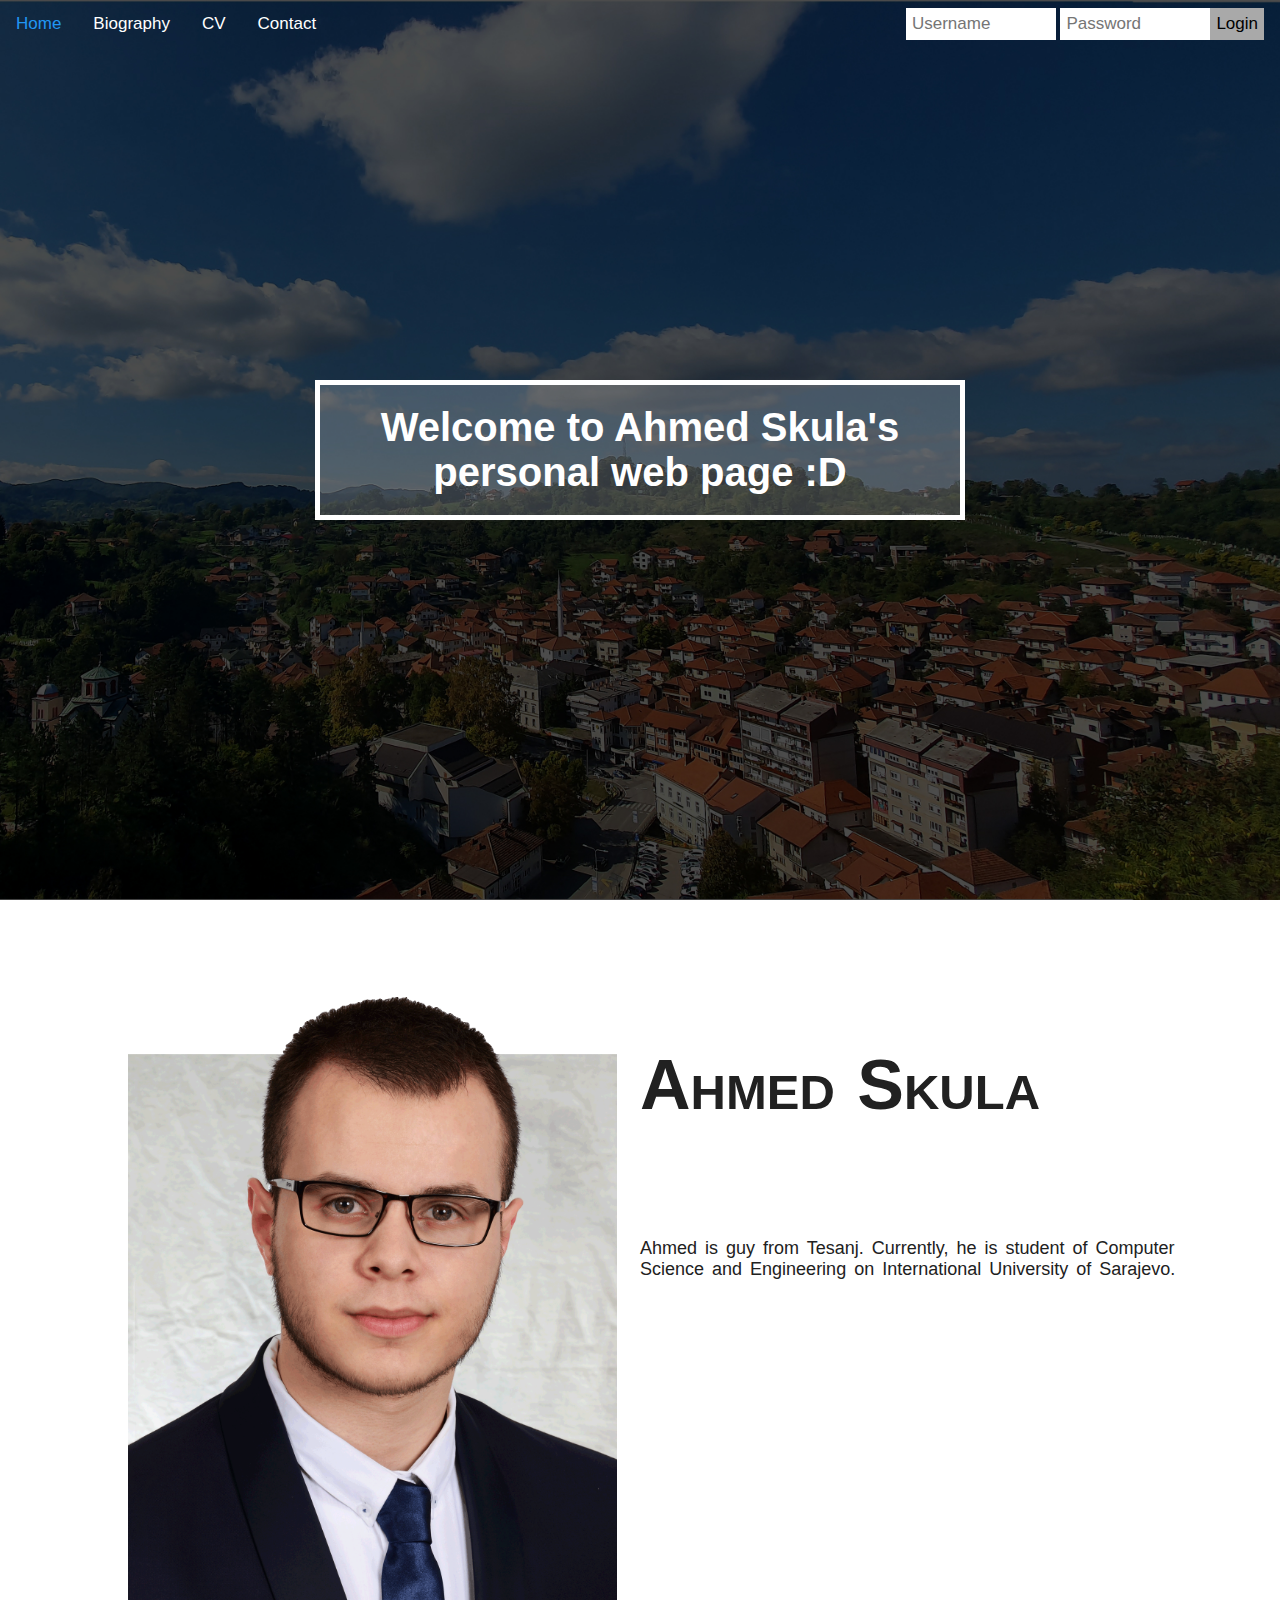
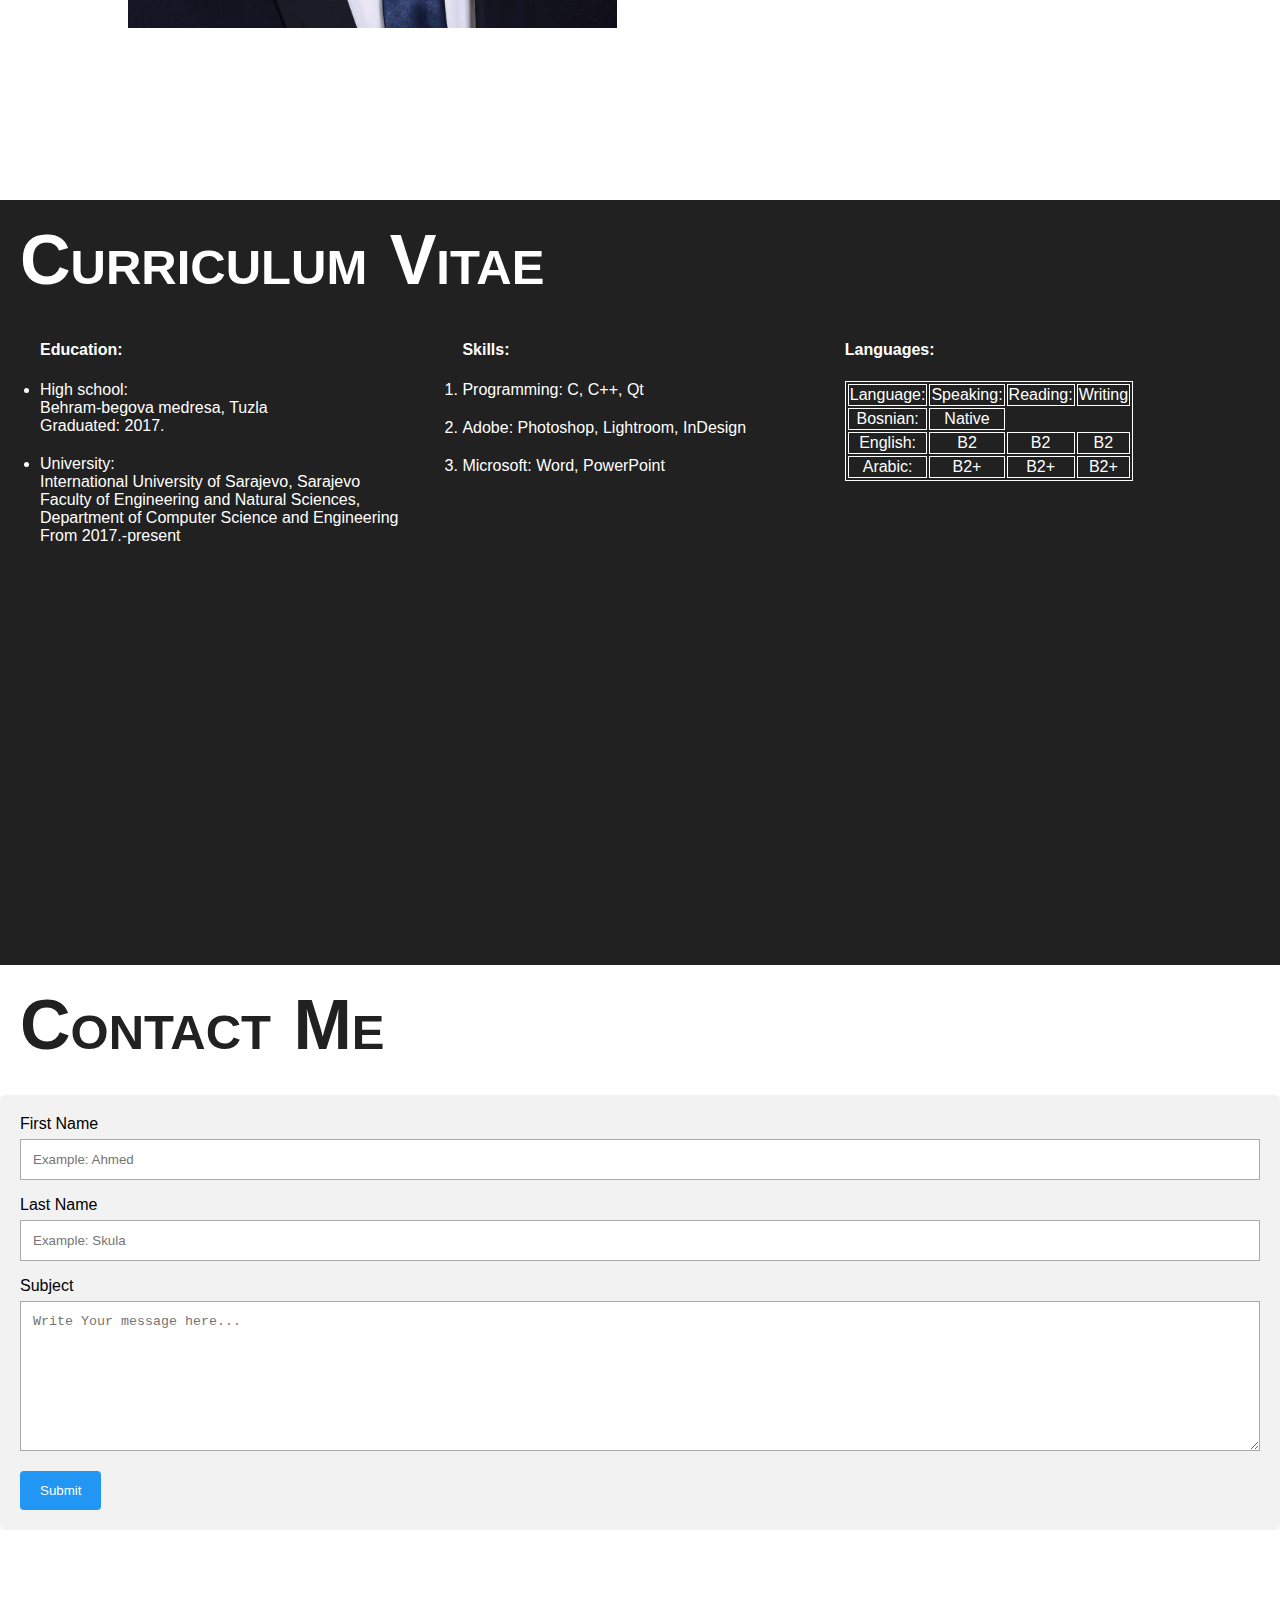
==== index.html @ 374f9977 "Rename cv.html to index.html" ====
<!DOCTYPE html>
<html>
<head>
    <meta name="viewport" content="width=device-width, initial-scale=1">

    <link rel="stylesheet" href="cv.css">

    <title>Ahmed Skula</title>
    
    <link rel="icon" type="image/gif" href="icon.gif">

    <div class="navbar">
        <a href="#home">Home</a>
        <a href="#bio">Biography</a>
        <a href="#cv">CV</a>
        <a href="#contact">Contact</a>
        <div class="login-container">
            <form action="someAction">
                <input type="text" placeholder="Username" name="username">
                <input type="text" placeholder="Password" name="password">
                <button type="submit">Login</button>
            </form>
        </div>
    </div>
</head>


<body>
    <div id="home" class="backgimg1">
        <div class="bg-text">Welcome to Ahmed Skula's personal web page :D</div>
    </div>

    <div class="backgimg2" id="bio">
        <div class="bio">
            <h1 style="margin: 0; position: relative; top: -75px; left: -20px">Ahmed Skula</h1>
            <p>Ahmed is guy from Tesanj. Currently, he is student of Computer Science and Engineering on International
                University of Sarajevo.
            </p>
        </div>
        <img src="as-img.gif" alt="askula3" style="position: relative; left: 10%; top: -110px; height: 640px">
    </div>
    
    <div id="cv" style="position:relative; color:white; background-color: #212121;">
        <h1 style= "color: white;">Curriculum Vitae</h1>
        <div class="row">
            <div class="column">
                <ul>
                    <h4>Education:</h4>
                    <li>High school:<br> Behram-begova medresa, Tuzla<br>Graduated: 2017.</li>
                    <li>University:<br> International University of Sarajevo, Sarajevo<br>Faculty of Engineering and Natural Sciences,<br>
                        Department of Computer Science and Engineering<br>From 2017.-present</li>
                </ul>
            </div>
            <div class="column">
                <h4 style="margin-left: 40px">Skills:</h4>
                <ol>
                    <li>Programming: C, C++, Qt</li>
                    <li>Adobe: Photoshop, Lightroom, InDesign</li>
                    <li>Microsoft: Word, PowerPoint</li>
                </ol>
            </div>
            <div class="column">
                <h4>Languages:</h4>
                <table>
                    <tr>
                        <td>Language:</td><td>Speaking:</td><td>Reading:</td><td>Writing</td>
                    </tr>
                    <tr>
                        <td>Bosnian:</td><td>Native</td>
                    </tr>
                    <tr>
                        <td>English:</td><td>B2</td><td>B2</td><td>B2</td>
                    </tr>
                    <tr>
                        <td>Arabic:</td><td>B2+</td><td>B2+</td><td>B2+</td>
                    </tr>
                </table>
            </div>
        </div>
        <div class="backgimg3"></div>
    </div>
    
    <div id="contact" style="position:relative;">
        <h1 style="margin-bottom: 10px">Contact Me</h1>
        <div class="contact">
            <form action="someAction">
                <label for="name">First Name</label>
                <input type="text" id="name" name="firstname" placeholder="Example: Ahmed">

                <label for="surname">Last Name</label>
                <input type="text" id="surname" name="lastname" placeholder="Example: Skula">

                <label for="subject">Subject</label>
                <textarea id="subject" name="subject" placeholder="Write Your message here..." style="height: 150px"></textarea>

                <input type="submit" value="Submit">
            </form>
        </div>
        <div class="backgimg4"></div>
    </div>
    
    <div class="backgimg4">
    </div>
</body>
</html>
---- cv.css ----
/* Navigation bar links */
.navbar a {
    float: left;
    display: inline;
    color: white;
    text-align: center;
    padding: 14px 16px;
    text-decoration: none;
    font-size: 17px;
}

.navbar a:hover {
    color: #2196F3;
}

/* Style of input container */
.navbar .login-container {
    float: right;
}

/* Style of input field inside the navigation bar */
.navbar input[type=text] {
    padding: 6px;
    margin-top: 8px;
    font-size: 17px;
    border: none;
    width: 150px; /* adjust as needed (as long as it doesn't break the topnav) */
}

/* Style of button inside the input container */
.navbar .login-container button {
    float: right;
    padding: 6px;
    margin-top: 8px;
    margin-right: 16px;
    background: darkgray;
    font-size: 17px;
    border: none;
    cursor: pointer;
}

.navbar .login-container button:hover {
    background: #2196F3;
}

html, body{
    height: 100%;
    margin: 0;
    font-family: Arial, Helvetica, sans-serif;
}

.backgimg1, .backgimg2, .backgimg3, .backgimg4 {
    background-attachment: fixed;
    background-position: center;
    background-repeat: no-repeat;
    background-size: cover;

}
.backgimg1 {
    background-image: url("1.jpg");
    min-height: 100%;
}

.backgimg2 {
    background-image: url("2.jpg");
    min-height: 100%;
}

.backgimg3 {
    background-image: url("3.jpg");
    min-height: 400px;
}

.backgimg4 {
    background-image: url("4.jpg");
    min-height: 100%;
}


/* Position text in the middle of the page/image */
.bg-text {
    background-color: rgba(255, 255, 255, 0.2); /*Color and opacity*/
    color: white;
    font-weight: bold;
    font-size: 40px;
    border: 5px solid white;
    position: absolute;
    top: 50%;
    left: 50%;
    transform: translate(-50%, -50%);
    width: 600px;
    padding: 20px;
    text-align: center;
}

.bio {
    position: relative;
    left: 50%;
    top: 200px;
    max-width: 600px;
    text-align: left;
    font-family: Tahoma, Geneva, sans-serif;
    font-size: 18px;
    word-spacing: 3px;
    color: #212121;
}

h1 {
    font-family: Tahoma, Geneva, sans-serif;
    color: #212121;
    font-size: 70px;
    word-spacing: 3px;
    margin: 0;
    padding: 20px;
    font-variant: small-caps;
    text-transform: capitalize;
}

li {
    margin-bottom: 20px;
}

/* Create three columns that floats next to each other */
.column {
    float: left;
    width: 33%;
}

.row:after {
    content: "";
    display: table;
    clear: both;
}

/* Style of contact part */
input[type=text], select, textarea {
    width: 100%;
    padding: 12px;
    border: 1px solid darkgray;
    box-sizing: border-box;
    margin-top: 6px;
    margin-bottom: 16px;
    resize: vertical;
}

input[type=submit] {
    background-color: #2196F3;
    color: white;
    padding: 12px 20px;
    border: none;
    border-radius: 4px;
    cursor: pointer;
}

input[type=submit]:hover {
    background-color: #45a049;
}

.contact {
    border-radius: 5px;
    background-color: #f2f2f2;
    padding: 20px;
}

table, tr, td{
    border: 1px solid white;
    text-align: center;
}
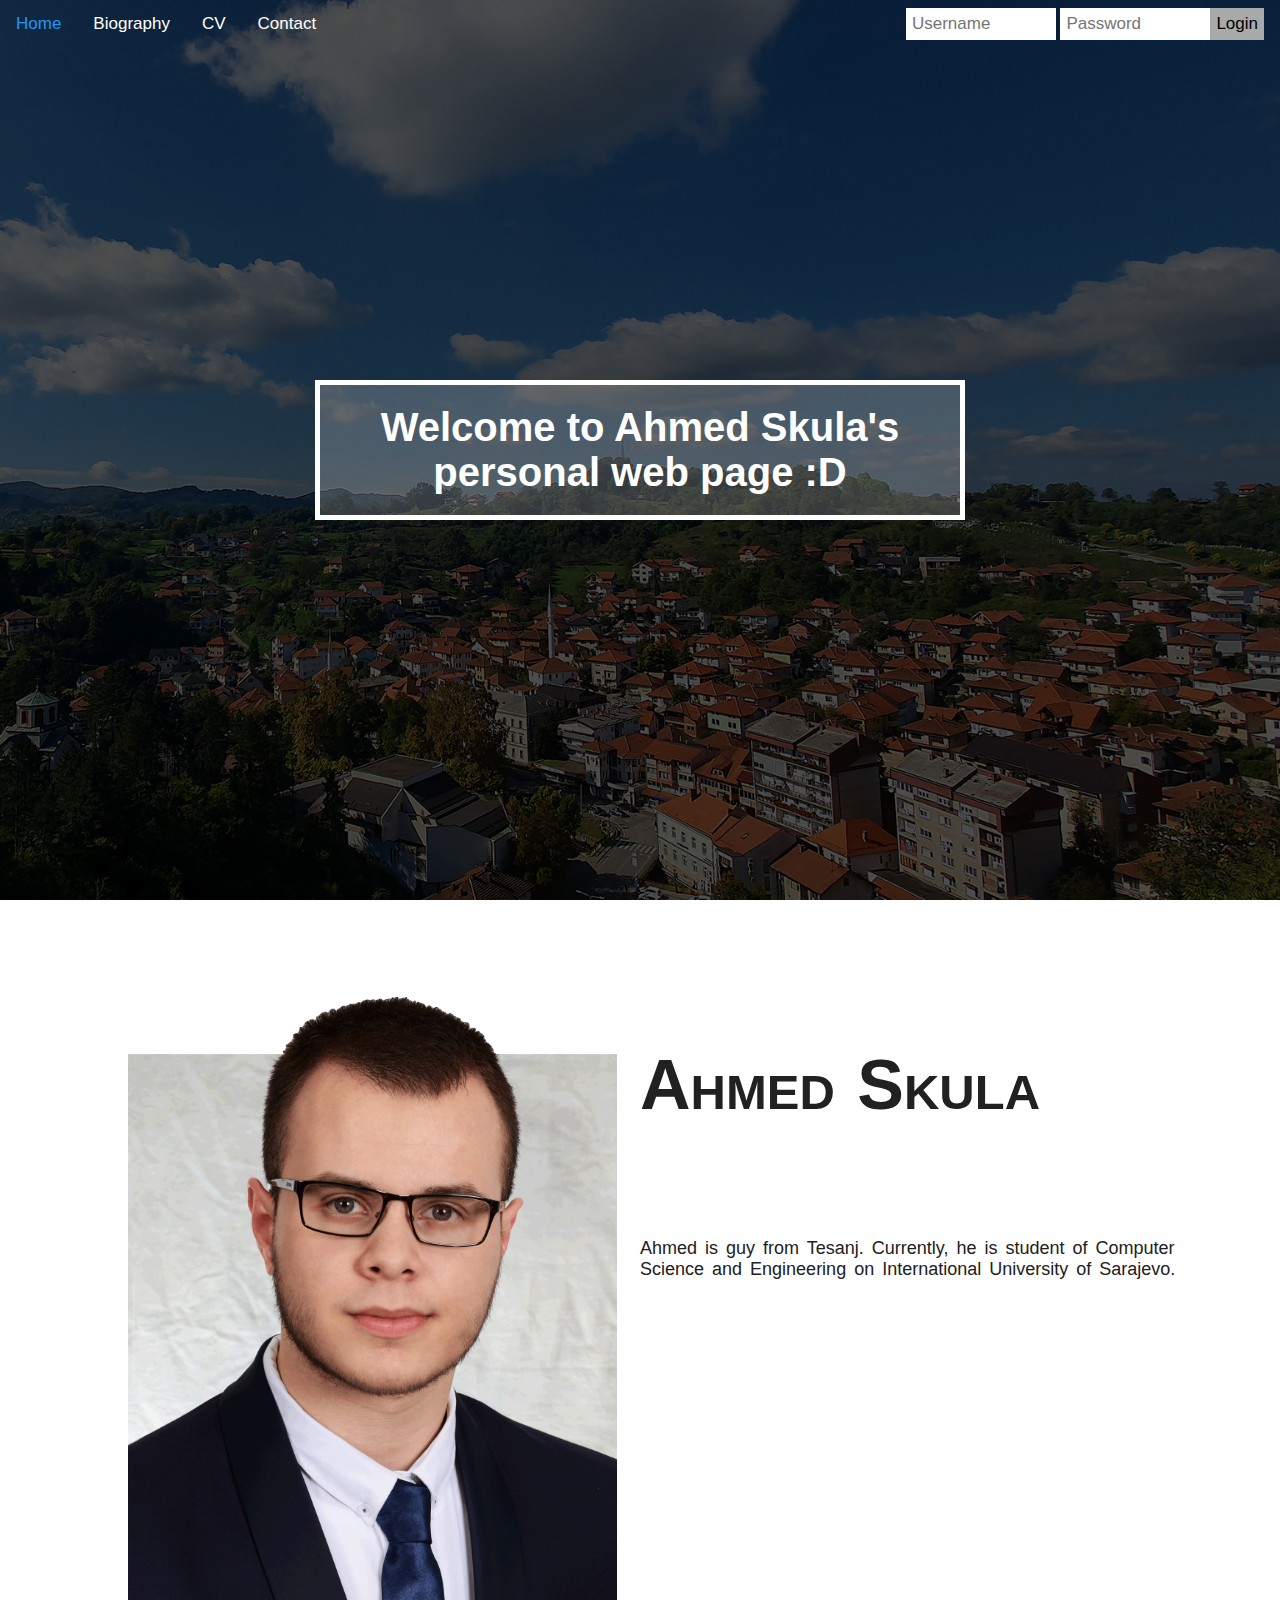
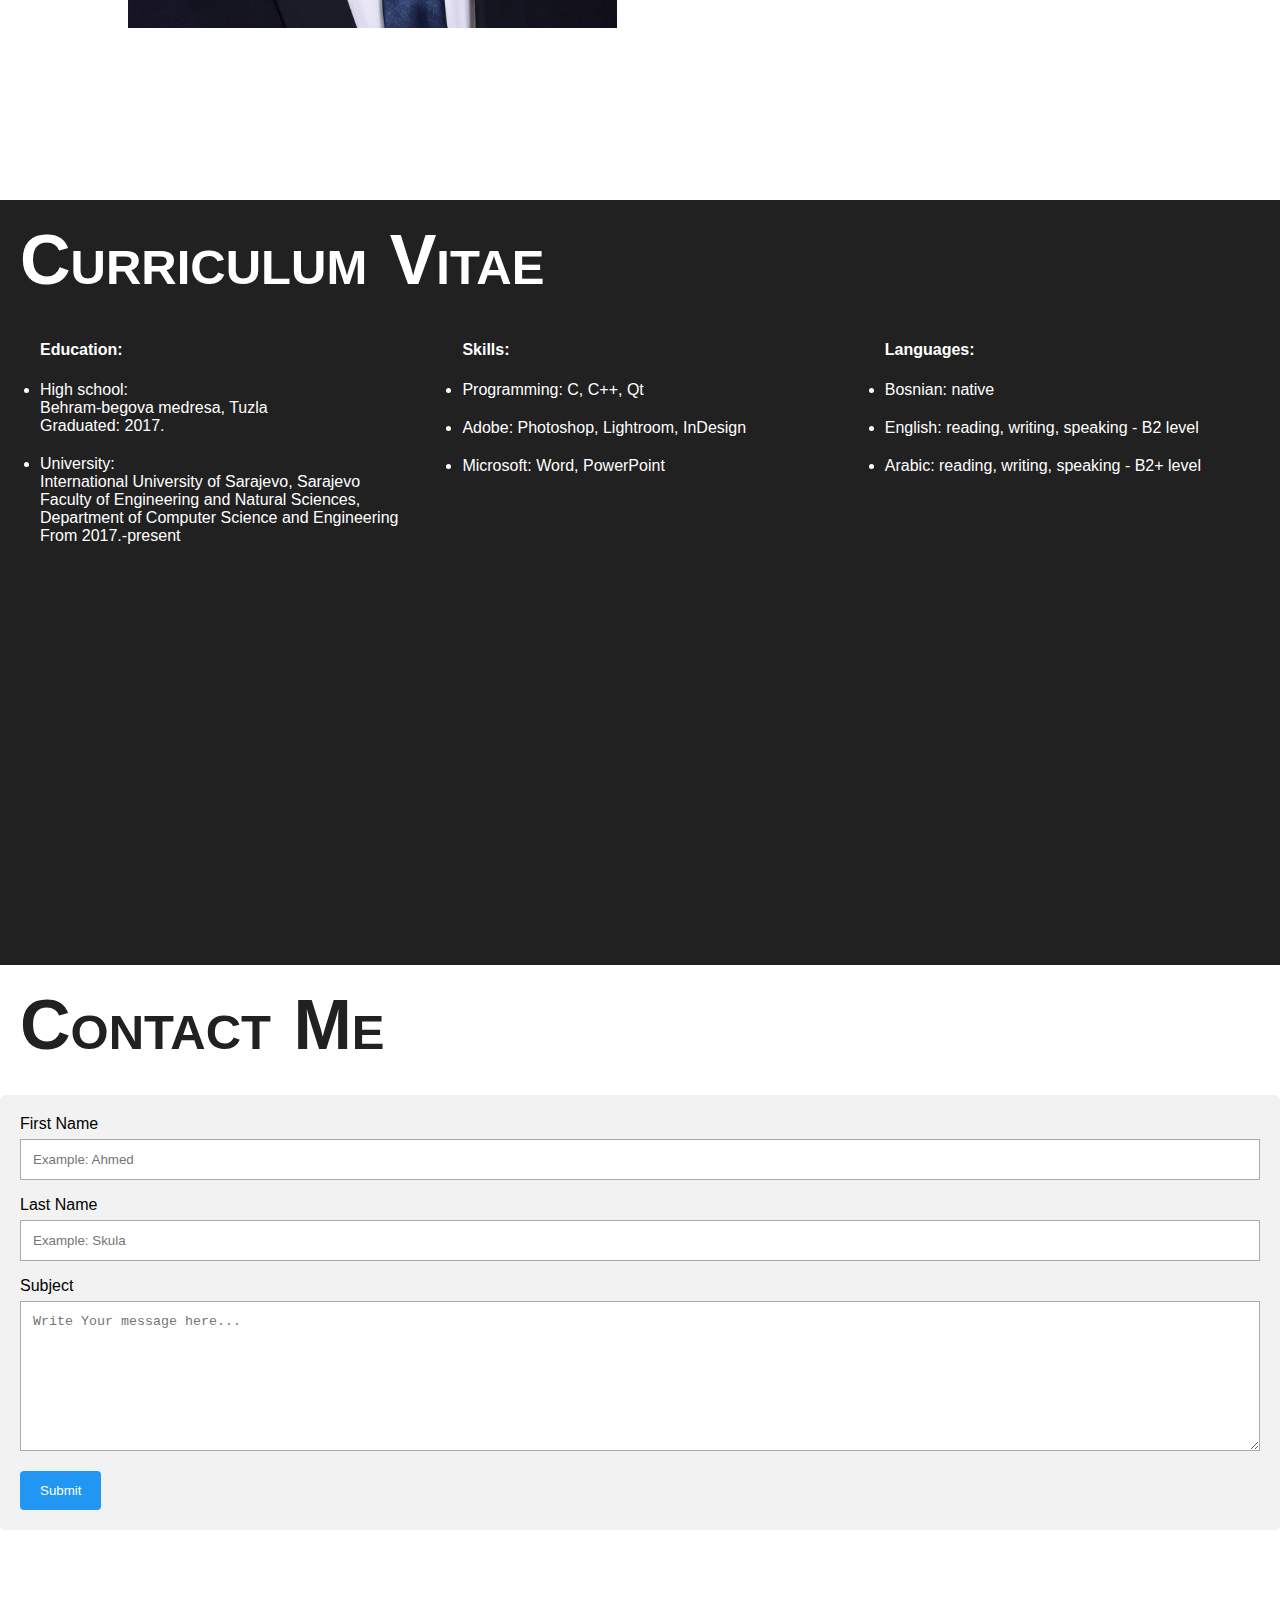
==== commit d8649bac: "Rename cv.html to index.html" ====
--- a/index.html
+++ b/index.html
@@ -53,28 +53,19 @@
             </div>
             <div class="column">
                 <h4 style="margin-left: 40px">Skills:</h4>
-                <ol>
+                <ul>
                     <li>Programming: C, C++, Qt</li>
                     <li>Adobe: Photoshop, Lightroom, InDesign</li>
                     <li>Microsoft: Word, PowerPoint</li>
-                </ol>
+                </ul>
             </div>
             <div class="column">
-                <h4>Languages:</h4>
-                <table>
-                    <tr>
-                        <td>Language:</td><td>Speaking:</td><td>Reading:</td><td>Writing</td>
-                    </tr>
-                    <tr>
-                        <td>Bosnian:</td><td>Native</td>
-                    </tr>
-                    <tr>
-                        <td>English:</td><td>B2</td><td>B2</td><td>B2</td>
-                    </tr>
-                    <tr>
-                        <td>Arabic:</td><td>B2+</td><td>B2+</td><td>B2+</td>
-                    </tr>
-                </table>
+                <h4 style="margin-left: 40px">Languages:</h4>
+                <ul>
+                    <li>Bosnian: native</li>
+                    <li>English: reading, writing, speaking - B2 level</li>
+                    <li>Arabic: reading, writing, speaking - B2+ level</li>
+                </ul>
             </div>
         </div>
         <div class="backgimg3"></div>
--- a/cv.css
+++ b/cv.css
@@ -160,9 +160,4 @@
     border-radius: 5px;
     background-color: #f2f2f2;
     padding: 20px;
-}
-
-table, tr, td{
-    border: 1px solid white;
-    text-align: center;
 }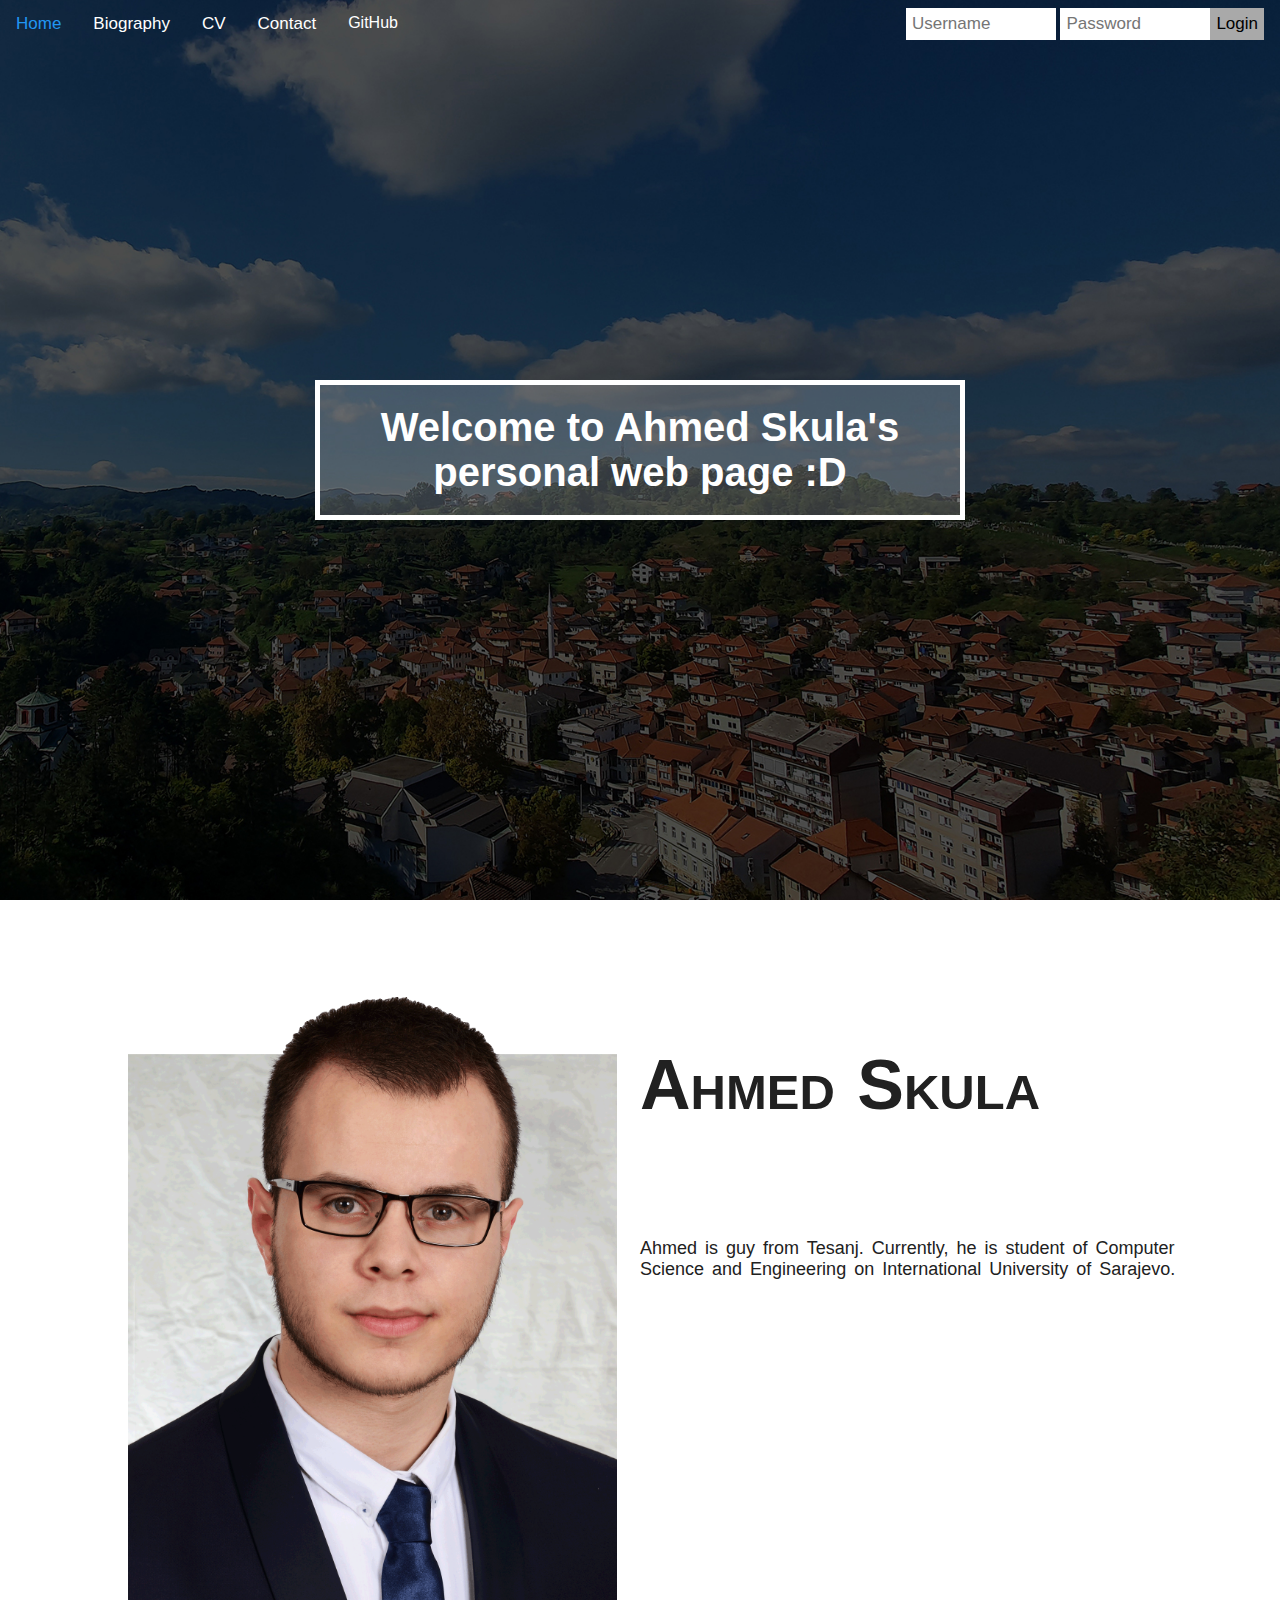
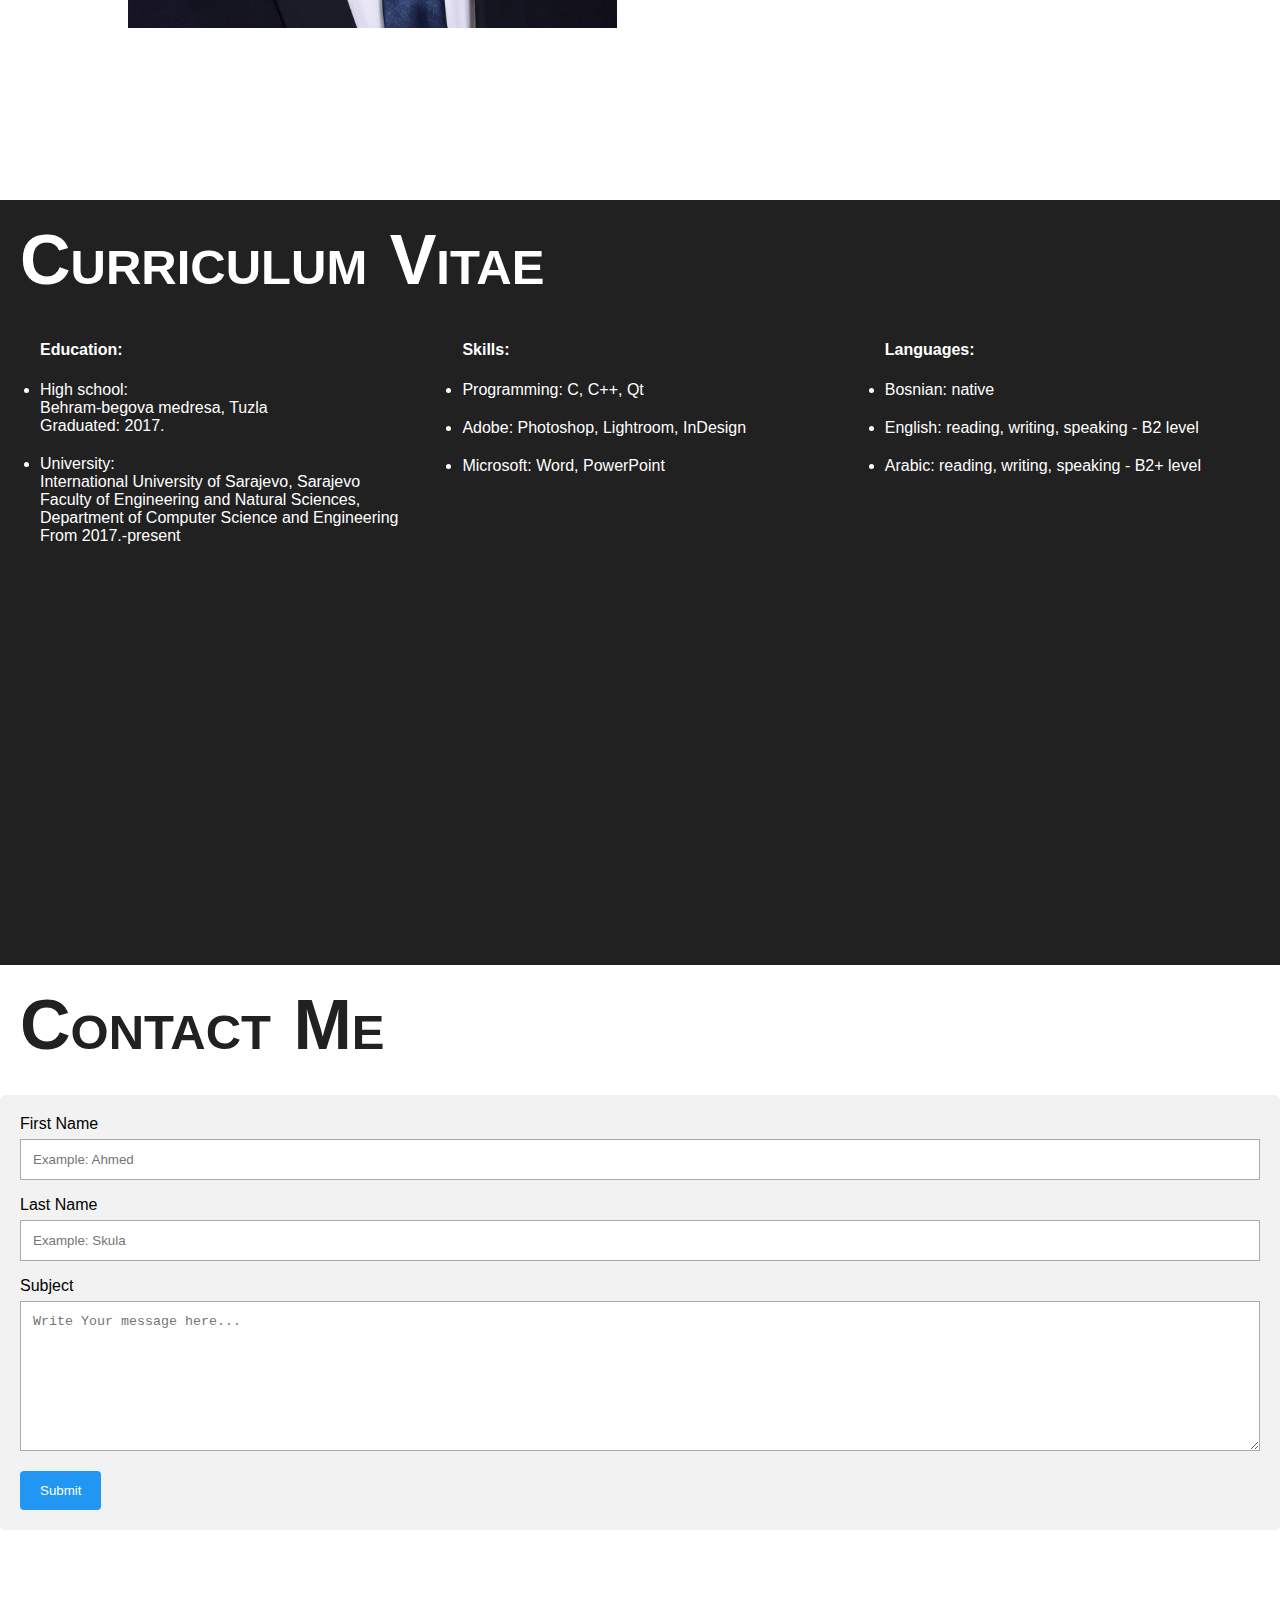
==== commit 73cb1cb6: "Update index.html" ====
--- a/index.html
+++ b/index.html
@@ -14,6 +14,16 @@
         <a href="#bio">Biography</a>
         <a href="#cv">CV</a>
         <a href="#contact">Contact</a>
+        <div class="dropdownMenu">
+            <button class="dropdownBtn">GitHub
+                <i class="fa fa-caret-down"></i>
+            </button>
+            <div class="dropdownMenu-content">
+                <a href="https://askula3.github.io/WebAppDev-HW1/" target="_blank">Progress 1</a>
+                <a href="https://github.com/askula3/WebAppDev-HW1" target="_blank">Progress 1 - Repository</a>
+                <a href="https://github.com/askula3/WebAppDev-HW2" target="_blank">Progress 2 - Repository</a>
+            </div>
+        </div>
         <div class="login-container">
             <form action="someAction">
                 <input type="text" placeholder="Username" name="username">
--- a/cv.css
+++ b/cv.css
@@ -160,4 +160,37 @@
     border-radius: 5px;
     background-color: #f2f2f2;
     padding: 20px;
-}+}
+
+.dropdownMenu {
+    float: left;
+    overflow: hidden;
+}
+
+.dropdownMenu .dropdownBtn {
+    font-size: 16px;
+    border: none;
+    color: white;
+    padding: 14px 16px;
+    background-color: inherit;
+    font-family: inherit;
+    margin: 0;
+}
+
+.dropdownMenu-content {
+    display: none;
+}
+
+.dropdownMenu-content a {
+    float: none;
+    display: block;
+    text-align: left;
+}
+
+.dropdownMenu-content a:hover {
+    color: #2196F3;
+}
+
+.dropdownMenu:hover .dropdownMenu-content {
+    display: block;
+}
